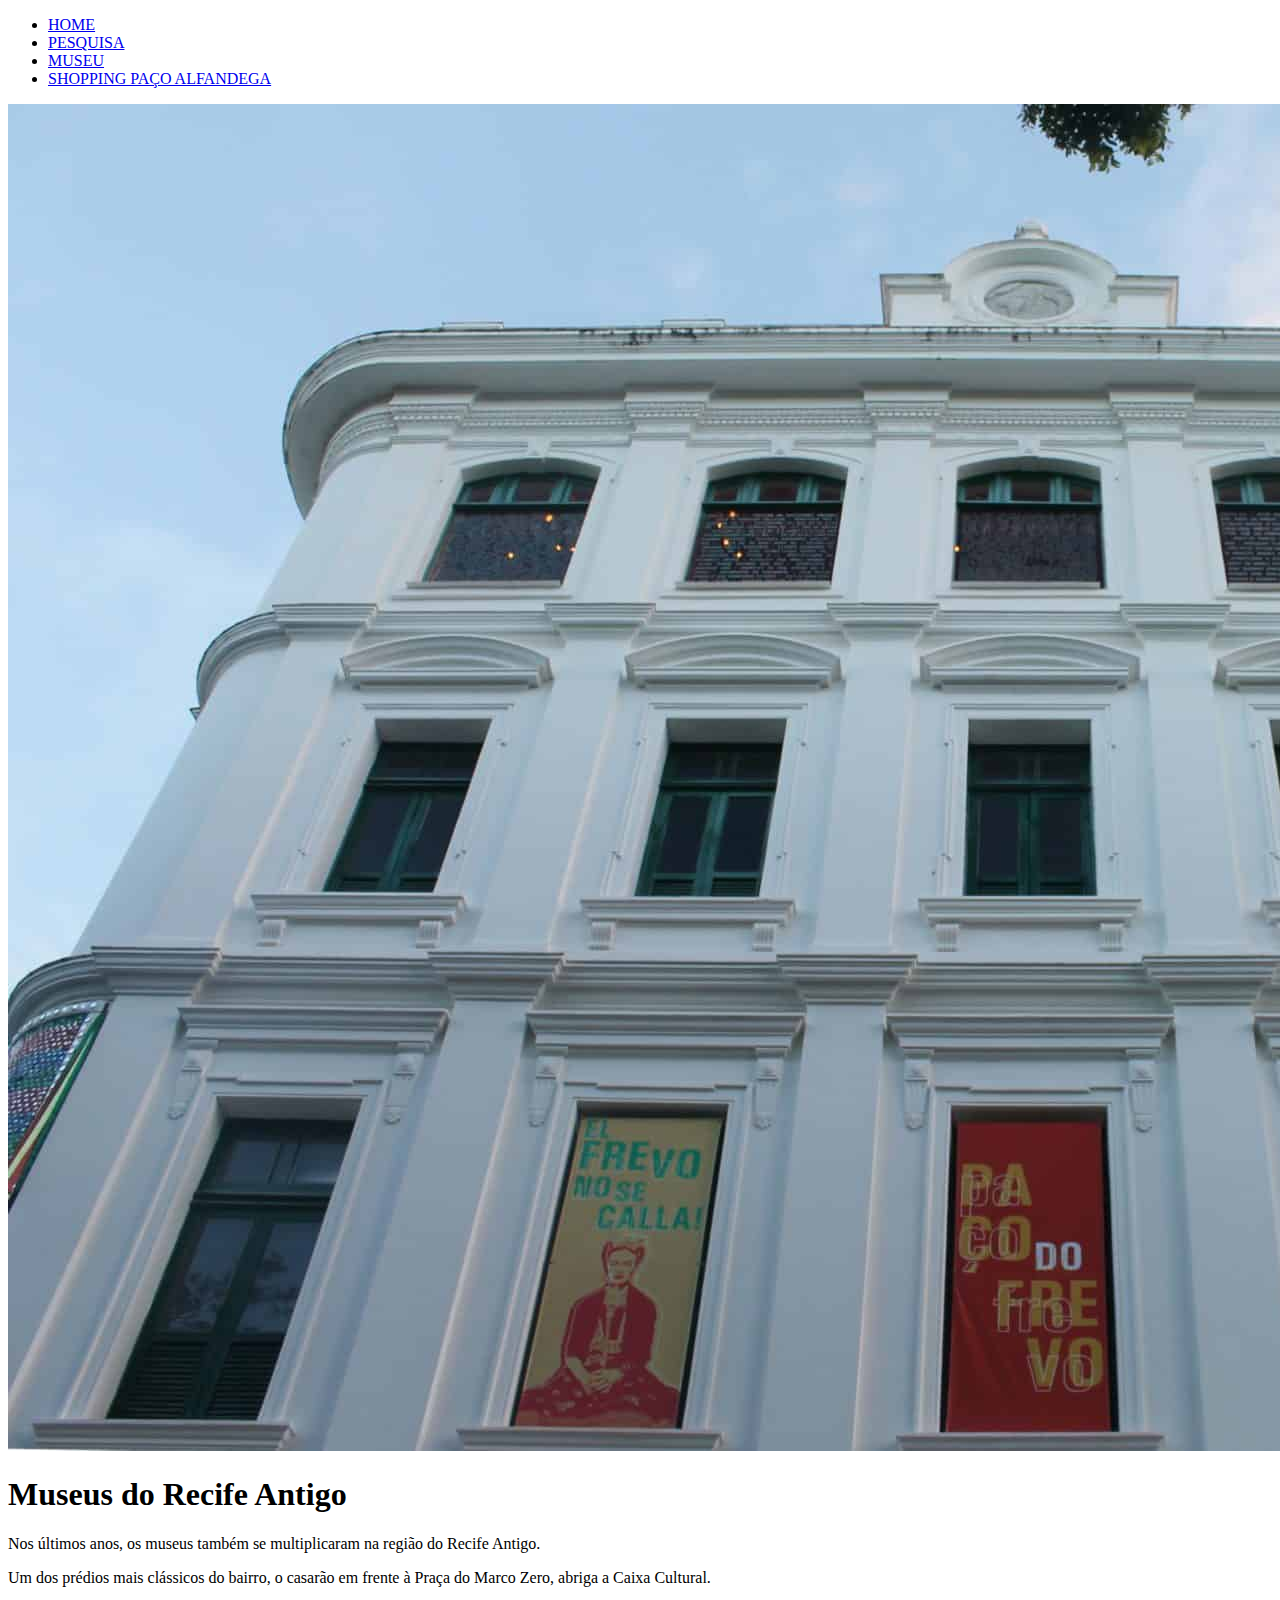
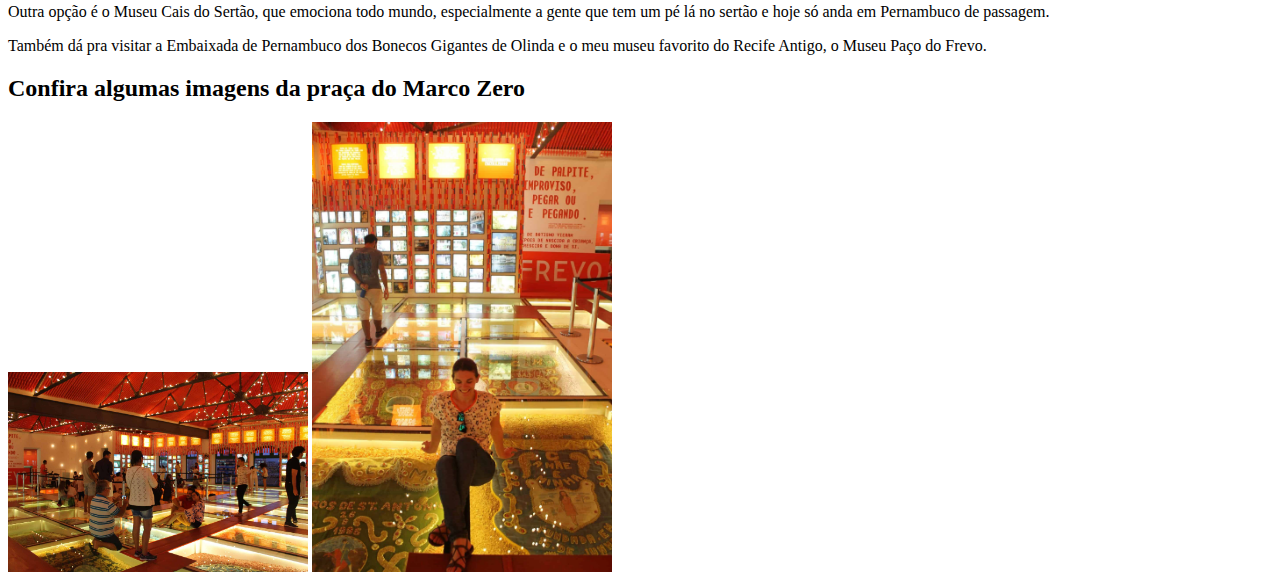
==== museu_recife.html @ 98e265c8 "first commit" ====
<!DOCTYPE html>
<html lang="en">
<head>
    <meta charset="UTF-8">
    <meta http-equiv="X-UA-Compatible" content="IE=edge">
    <meta name="viewport" content="width=device-width, initial-scale=1.0">
    <title>Document</title>
</head>
<body>
    <header>
        <nav>
            <ul>
                <li><a href="/index.html">HOME</a></li>
                <li><a href="#">PESQUISA</a></li>
                <li><a href="#">MUSEU</a></li>
                <li><a href="./paco-alfandega.html">SHOPPING PAÇO ALFANDEGA</a></li>
            </ul>
        </nav>
    </header>
    <div class="banner-inicial" width="100%">
        <img src="./img_museu/museu-paço-do-frevo-3.jpg" alt="" >
        <h1>Museus do Recife Antigo</h1>
    </div>
    <div class="artigo">
        <article>
            <p>Nos últimos anos, os museus também se multiplicaram na região do Recife Antigo.</p>
            <p>Um dos prédios mais clássicos do bairro, o casarão em frente à Praça do Marco Zero, abriga a Caixa Cultural.</p>
            <p>Outra opção é o Museu Cais do Sertão, que emociona todo mundo, especialmente a gente que tem um pé lá no sertão e hoje só anda em Pernambuco de passagem.</p>
            <p>Também dá pra visitar a Embaixada de Pernambuco dos Bonecos Gigantes de Olinda e o meu museu favorito do Recife Antigo, o Museu Paço do Frevo.</p>
        </article>
    </div>
    <div class="fotos">
        <h2>Confira algumas imagens da praça do Marco Zero</h2>
        <img src="./img_museu/museu-paço-do-frevo-48.jpg" alt="" width="300px">
        <img src="./img_museu/museu-paço-do-frevo-57.jpg" alt="" width="300px">
    </div>
</body>
</html>
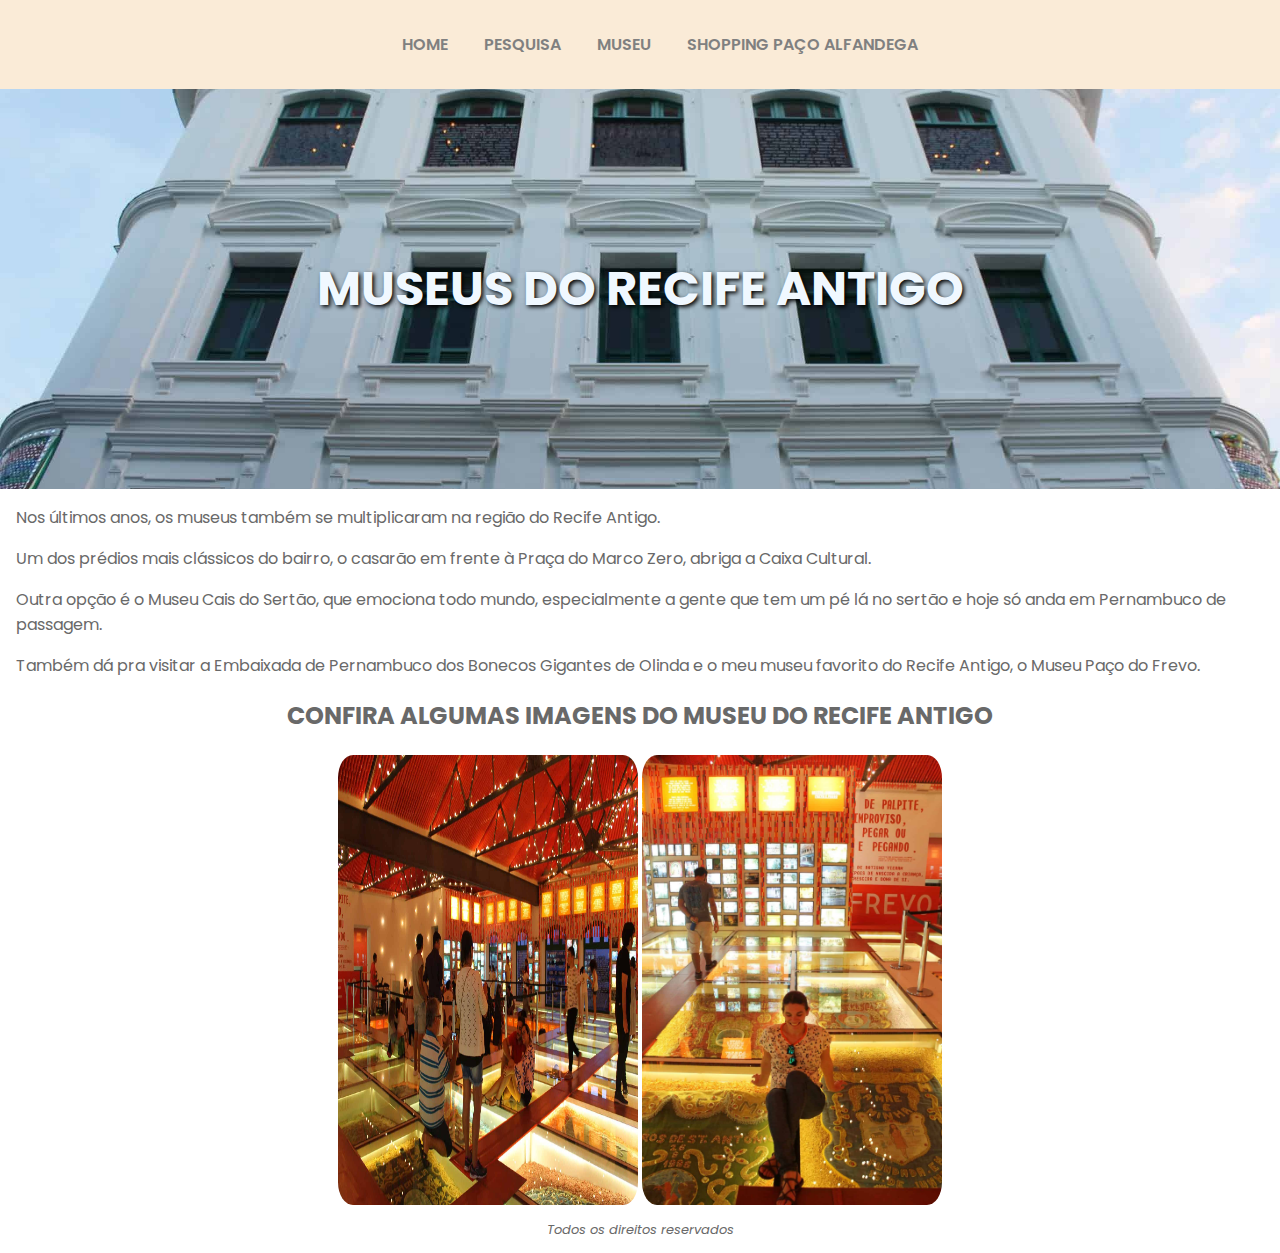
==== commit e052e475: "Finalização da formatação CSS e ajustes no HTML" ====
--- a/museu_recife.html
+++ b/museu_recife.html
@@ -4,6 +4,10 @@
     <meta charset="UTF-8">
     <meta http-equiv="X-UA-Compatible" content="IE=edge">
     <meta name="viewport" content="width=device-width, initial-scale=1.0">
+    <link rel="stylesheet" href="./style.css">
+    <link rel="preconnect" href="https://fonts.googleapis.com">
+    <link rel="preconnect" href="https://fonts.gstatic.com" crossorigin>
+    <link href="https://fonts.googleapis.com/css2?family=Poppins:wght@100;300;400;600;900&display=swap" rel="stylesheet">
     <title>Document</title>
 </head>
 <body>
@@ -17,8 +21,7 @@
             </ul>
         </nav>
     </header>
-    <div class="banner-inicial" width="100%">
-        <img src="./img_museu/museu-paço-do-frevo-3.jpg" alt="" >
+    <div class="banner-inicial-museu" width="100%">
         <h1>Museus do Recife Antigo</h1>
     </div>
     <div class="artigo">
@@ -29,10 +32,16 @@
             <p>Também dá pra visitar a Embaixada de Pernambuco dos Bonecos Gigantes de Olinda e o meu museu favorito do Recife Antigo, o Museu Paço do Frevo.</p>
         </article>
     </div>
+    <h2>Confira algumas imagens do Museu do Recife Antigo</h2>
     <div class="fotos">
-        <h2>Confira algumas imagens da praça do Marco Zero</h2>
         <img src="./img_museu/museu-paço-do-frevo-48.jpg" alt="" width="300px">
         <img src="./img_museu/museu-paço-do-frevo-57.jpg" alt="" width="300px">
     </div>
+    <footer>
+        <nav>
+            <p>Todos os direitos reservados
+            </p>
+        </nav>
+    </footer>
 </body>
 </html>--- a/style.css
+++ b/style.css
@@ -0,0 +1,97 @@
+*{
+    font-family: 'Poppins', sans-serif;
+    max-width: 100%;
+}
+body{
+    margin: 0px;
+}
+header{
+    z-index: 1;
+    background-color: antiquewhite;
+    display: flex;
+    justify-content: center;
+    position: sticky;
+    top: 0;
+    }
+
+header nav ul li{
+    display: inline-flex;
+    }
+    
+header nav ul li a{
+    color: gray;
+    text-align: justify;
+    text-decoration: none;
+    font-weight: 600;
+    margin: 1em;
+}
+
+.banner-inicial{
+    display: flex;
+    width:auto;
+    height: 400px;
+    background-image: url(./img_index/Praca-do-Maraco-Zero-Rosa-dos-Ventos-Abre.webp);
+    background-size: cover;
+    background-position: center;
+    position: relative;
+    align-items: center;
+    justify-content: center;
+}
+.banner-inicial-paço {
+    display: flex;
+    width:auto;
+    height: 400px;
+    background-image: url(./img_paco_alfandega/o-que-fazer-no-recife-antigo-6712.jpg);
+    background-size: cover;
+    background-position: center;
+    position: relative;
+    align-items: center;
+    justify-content: center;
+}
+.banner-inicial-museu{
+    display: flex;
+    width:auto;
+    height: 400px;
+    background-image: url(./img_museu/museu-paço-do-frevo-3.jpg);
+    background-size: cover;
+    background-position: center;
+    position: relative;
+    align-items: center;
+    justify-content: center;
+}
+h1{
+    font-size: 3em;
+    color: aliceblue;
+    text-align: center;
+    text-shadow: 2px 2px 4px #000000;
+    text-transform: uppercase;
+}
+h2{
+    color: dimgray ;
+    text-align: center;
+    text-transform: uppercase;
+}
+p{
+    color: dimgray;
+    padding-left: 1em;
+    padding-right: 1em;
+    text-justify: distribute-all-lines;
+}
+.fotos{
+    display: flex;
+    justify-content: center;
+    flex-wrap: wrap;
+}
+.fotos img{
+    margin: 2px;
+    border-radius: 5%;
+}
+footer{
+    position: center ;
+    display: flex;
+    justify-content: center;
+}
+footer nav p{
+    font-style: italic;
+    font-size: small;
+}